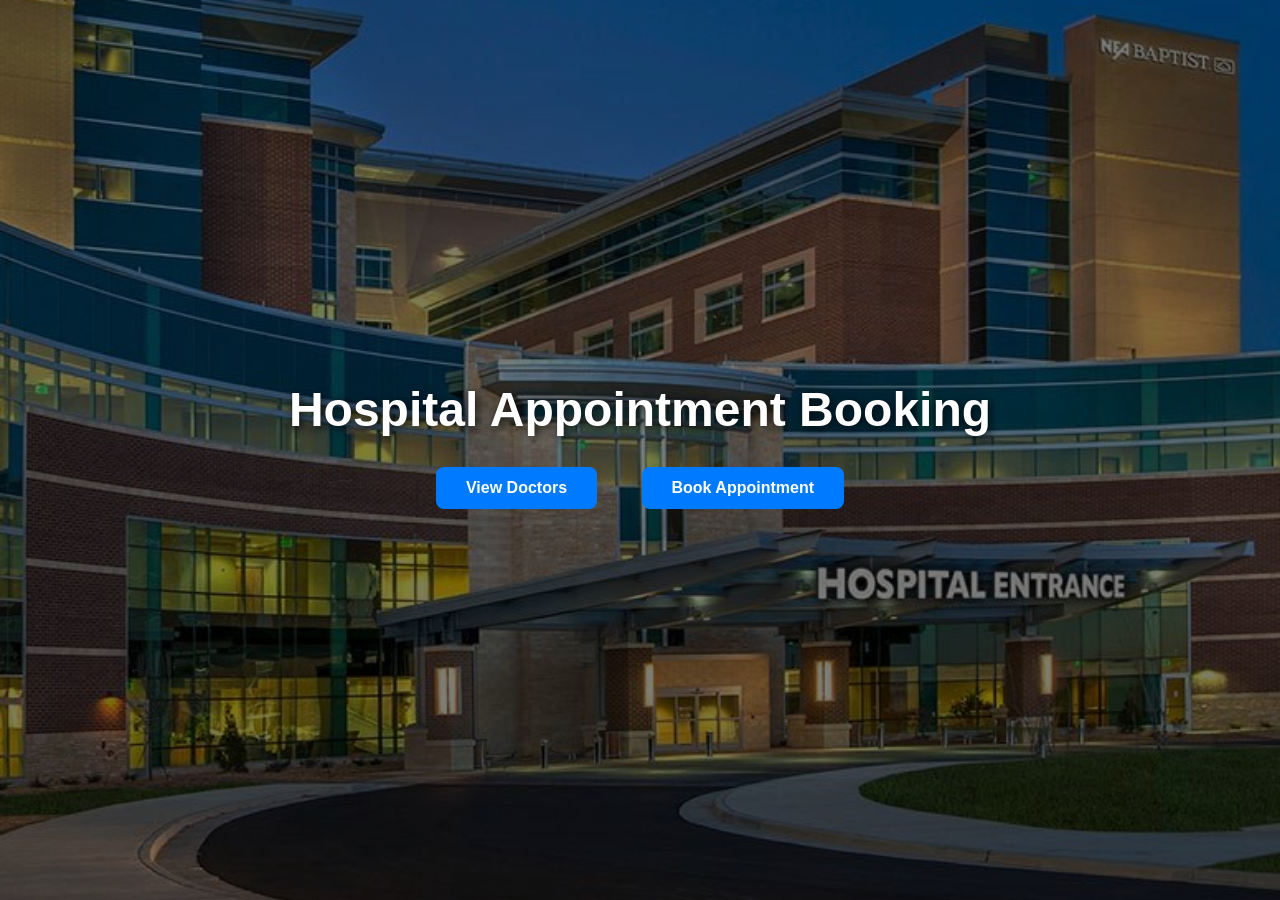
==== index.html @ a74c2abc "Add files via upload" ====
<!DOCTYPE html>
<html lang="en">
<head>
  <meta charset="UTF-8">
  <title>Hospital Appointment Booking</title>
  <link rel="stylesheet" href="css/style.css">
  <style>
    /* Reset some defaults */
    * {
      margin: 0;
      padding: 0;
      box-sizing: border-box;
      font-family: 'Segoe UI', Tahoma, Geneva, Verdana, sans-serif;
    }

    body, html {
      height: 100%;
      width: 100%;
    }

    /* Hero section */
    .hero {
      background: url('852d3ae66e2f216bcc1e074c7e0da8da.jpg') no-repeat center center/cover;
      height: 100vh;
      display: flex;
      justify-content: center;
      align-items: center;
      text-align: center;
      position: relative;
      color: #ffffff;
    }

    /* Overlay for readability */
    .hero::before {
      content: '';
      position: absolute;
      top: 0;
      left: 0;
      width: 100%;
      height: 100%;
      background-color: rgba(0,0,0,0.5); /* dark overlay */
      z-index: 1;
    }

    /* Content inside hero */
    .hero-content {
      position: relative;
      z-index: 2;
    }

    .hero h1 {
      font-size: 3rem;
      margin-bottom: 20px;
      text-shadow: 2px 2px 8px rgba(0,0,0,0.7);
    }

    .hero nav a {
      display: inline-block;
      margin: 10px 20px;
      padding: 12px 30px;
      background-color: #007BFF;
      color: #fff;
      text-decoration: none;
      border-radius: 8px;
      font-weight: bold;
      transition: background 0.3s, transform 0.3s;
    }

    .hero nav a:hover {
      background-color: #0056b3;
      transform: translateY(-3px);
    }
  </style>
</head>
<body>
  <div class="hero">
    <div class="hero-content">
      <h1>Hospital Appointment Booking</h1>
      <nav>
        <a href="doctors.html">View Doctors</a>
        <a href="booking.html">Book Appointment</a>
      </nav>
    </div>
  </div>
</body>
</html>
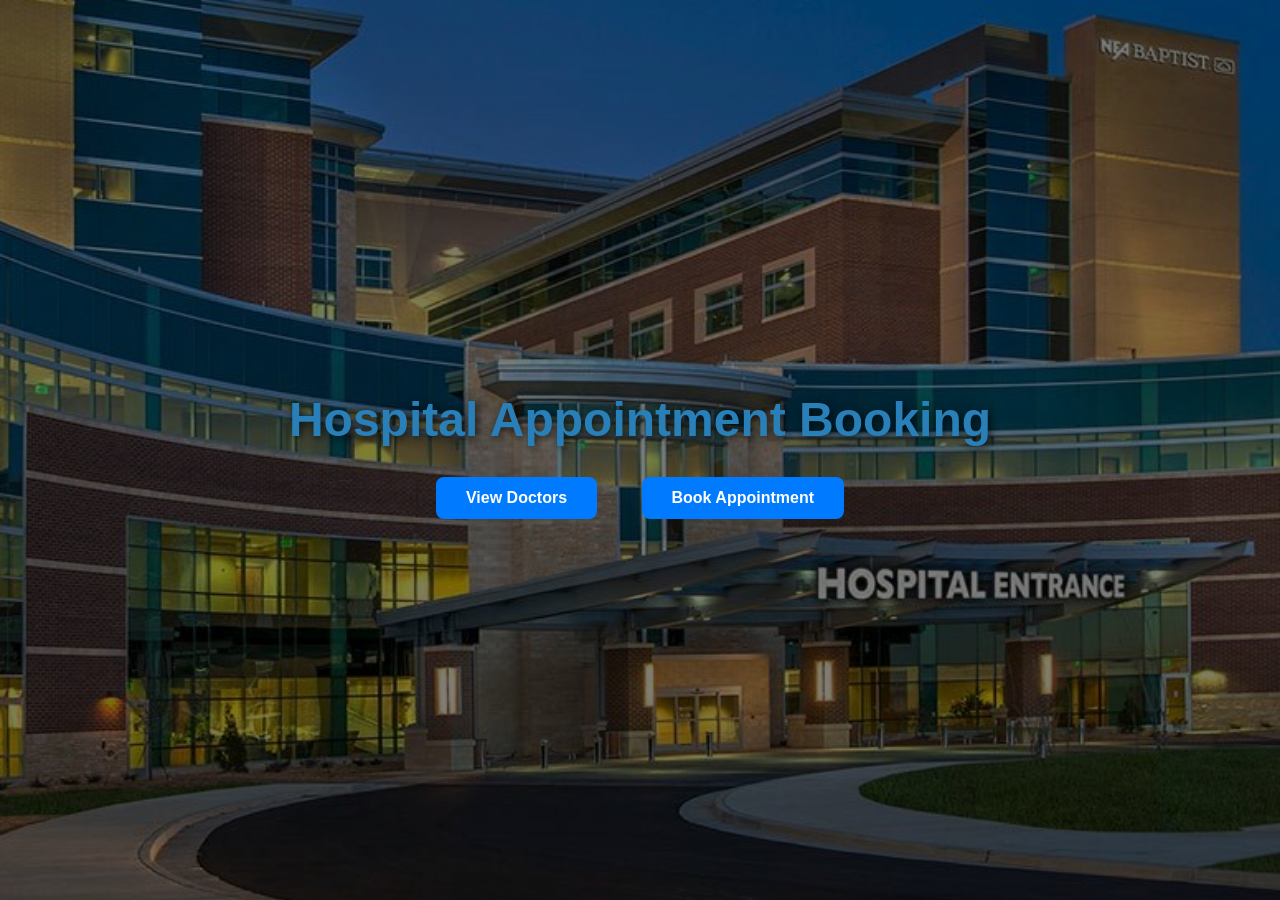
==== commit fa318846: "feat: complete DevOps pipeline setup for Hospital Appointment Booking system" ====
--- a/index.html
+++ b/index.html
@@ -1,86 +1,86 @@
-<!DOCTYPE html>
-<html lang="en">
-<head>
-  <meta charset="UTF-8">
-  <title>Hospital Appointment Booking</title>
-  <link rel="stylesheet" href="css/style.css">
-  <style>
-    /* Reset some defaults */
-    * {
-      margin: 0;
-      padding: 0;
-      box-sizing: border-box;
-      font-family: 'Segoe UI', Tahoma, Geneva, Verdana, sans-serif;
-    }
-
-    body, html {
-      height: 100%;
-      width: 100%;
-    }
-
-    /* Hero section */
-    .hero {
-      background: url('852d3ae66e2f216bcc1e074c7e0da8da.jpg') no-repeat center center/cover;
-      height: 100vh;
-      display: flex;
-      justify-content: center;
-      align-items: center;
-      text-align: center;
-      position: relative;
-      color: #ffffff;
-    }
-
-    /* Overlay for readability */
-    .hero::before {
-      content: '';
-      position: absolute;
-      top: 0;
-      left: 0;
-      width: 100%;
-      height: 100%;
-      background-color: rgba(0,0,0,0.5); /* dark overlay */
-      z-index: 1;
-    }
-
-    /* Content inside hero */
-    .hero-content {
-      position: relative;
-      z-index: 2;
-    }
-
-    .hero h1 {
-      font-size: 3rem;
-      margin-bottom: 20px;
-      text-shadow: 2px 2px 8px rgba(0,0,0,0.7);
-    }
-
-    .hero nav a {
-      display: inline-block;
-      margin: 10px 20px;
-      padding: 12px 30px;
-      background-color: #007BFF;
-      color: #fff;
-      text-decoration: none;
-      border-radius: 8px;
-      font-weight: bold;
-      transition: background 0.3s, transform 0.3s;
-    }
-
-    .hero nav a:hover {
-      background-color: #0056b3;
-      transform: translateY(-3px);
-    }
-  </style>
-</head>
-<body>
-  <div class="hero">
-    <div class="hero-content">
-      <h1>Hospital Appointment Booking</h1>
-      <nav>
-        <a href="doctors.html">View Doctors</a>
-        <a href="booking.html">Book Appointment</a>
-      </nav>
-    </div>
-  </div>
-</body>
-</html>
+<!DOCTYPE html>
+<html lang="en">
+<head>
+  <meta charset="UTF-8">
+  <title>Hospital Appointment Booking</title>
+  <link rel="stylesheet" href="css/style.css">
+  <style>
+    /* Reset some defaults */
+    * {
+      margin: 0;
+      padding: 0;
+      box-sizing: border-box;
+      font-family: 'Segoe UI', Tahoma, Geneva, Verdana, sans-serif;
+    }
+
+    body, html {
+      height: 100%;
+      width: 100%;
+    }
+
+    /* Hero section */
+    .hero {
+      background: url('852d3ae66e2f216bcc1e074c7e0da8da.jpg') no-repeat center center/cover;
+      height: 100vh;
+      display: flex;
+      justify-content: center;
+      align-items: center;
+      text-align: center;
+      position: relative;
+      color: #ffffff;
+    }
+
+    /* Overlay for readability */
+    .hero::before {
+      content: '';
+      position: absolute;
+      top: 0;
+      left: 0;
+      width: 100%;
+      height: 100%;
+      background-color: rgba(0,0,0,0.5); /* dark overlay */
+      z-index: 1;
+    }
+
+    /* Content inside hero */
+    .hero-content {
+      position: relative;
+      z-index: 2;
+    }
+
+    .hero h1 {
+      font-size: 3rem;
+      margin-bottom: 20px;
+      text-shadow: 2px 2px 8px rgba(0,0,0,0.7);
+    }
+
+    .hero nav a {
+      display: inline-block;
+      margin: 10px 20px;
+      padding: 12px 30px;
+      background-color: #007BFF;
+      color: #fff;
+      text-decoration: none;
+      border-radius: 8px;
+      font-weight: bold;
+      transition: background 0.3s, transform 0.3s;
+    }
+
+    .hero nav a:hover {
+      background-color: #0056b3;
+      transform: translateY(-3px);
+    }
+  </style>
+</head>
+<body>
+  <div class="hero">
+    <div class="hero-content">
+      <h1>Hospital Appointment Booking</h1>
+      <nav>
+        <a href="doctors.html">View Doctors</a>
+        <a href="booking.html">Book Appointment</a>
+      </nav>
+    </div>
+  </div>
+</body>
+</html>
--- a/css/style.css
+++ b/css/style.css
@@ -0,0 +1,194 @@
+/* General body styling */
+body {
+  font-family: 'Segoe UI', Tahoma, Geneva, Verdana, sans-serif;
+  margin: 0;
+  padding: 0;
+  background-color: #f0f3f5;
+  color: #2c3e50;
+}
+
+/* Header / banner */
+h1 {
+  text-align: center;
+  margin: 20px 0;
+  font-size: 2em;
+  color: #2980b9;
+}
+
+/* Page headings */
+h2 {
+  text-align: center;
+  margin: 20px 0;
+  color: #34495e;
+}
+
+/* Navigation links */
+a {
+  display: inline-block;
+  margin-top: 20px;
+  text-decoration: none;
+  color: #2980b9;
+  font-weight: bold;
+  transition: 0.3s;
+}
+a:hover { color: #3498db; }
+
+/* Form styling */
+form {
+  display: flex;
+  flex-direction: column;
+  max-width: 450px;
+  margin: 30px auto;
+  padding: 25px;
+  border-radius: 12px;
+  background-color: #ffffff;
+  box-shadow: 0 6px 15px rgba(0,0,0,0.1);
+}
+
+label {
+  margin-top: 15px;
+  font-weight: 600;
+}
+
+input, select {
+  margin-top: 5px;
+  padding: 10px;
+  font-size: 1em;
+  border-radius: 6px;
+  border: 1px solid #bdc3c7;
+  outline: none;
+  transition: 0.3s;
+}
+
+input:focus, select:focus {
+  border-color: #2980b9;
+  box-shadow: 0 0 5px rgba(41,128,185,0.5);
+}
+
+/* Buttons */
+button {
+  margin-top: 25px;
+  padding: 12px;
+  font-size: 1em;
+  border: none;
+  border-radius: 8px;
+  background-color: #2980b9;
+  color: white;
+  cursor: pointer;
+  transition: 0.3s;
+}
+
+button:hover {
+  background-color: #3498db;
+  box-shadow: 0 6px 12px rgba(0,0,0,0.2);
+}
+
+/* Appointment list */
+ul {
+  list-style: none;
+  padding: 0;
+  max-width: 650px;
+  margin: 30px auto;
+}
+
+li {
+  display: flex;
+  justify-content: space-between;
+  align-items: center;
+  background-color: #ffffff;
+  margin: 10px 0;
+  padding: 15px 20px;
+  border-radius: 12px;
+  box-shadow: 0 6px 12px rgba(0,0,0,0.05);
+  transition: 0.3s;
+}
+
+li:hover {
+  transform: translateY(-2px);
+  box-shadow: 0 8px 16px rgba(0,0,0,0.1);
+}
+
+/* Cancel buttons */
+ul li button {
+  padding: 6px 12px;
+  font-size: 0.9em;
+  border-radius: 6px;
+  border: none;
+  background-color: #e74c3c;
+  color: white;
+  cursor: pointer;
+  transition: 0.3s;
+}
+
+ul li button:hover {
+  background-color: #c0392b;
+  box-shadow: 0 4px 8px rgba(0,0,0,0.2);
+}
+
+/* Doctor grid for doctors.html */
+.doctor-grid {
+  display: grid;
+  grid-template-columns: repeat(auto-fit, minmax(180px, 1fr));
+  gap: 20px;
+  max-width: 900px;
+  margin: 30px auto;
+}
+
+.doctor-card {
+  background: #ffffff;
+  border-radius: 12px;
+  padding: 20px;
+  text-align: center;
+  box-shadow: 0 6px 15px rgba(0,0,0,0.1);
+  transition: transform 0.3s, box-shadow 0.3s;
+}
+
+.doctor-card:hover {
+  transform: translateY(-5px) scale(1.03);
+  box-shadow: 0 10px 20px rgba(0,0,0,0.2);
+}
+
+.doctor-card h3 {
+  margin: 10px 0 5px 0;
+}
+
+.doctor-card .specialty {
+  display: inline-block;
+  padding: 5px 10px;
+  border-radius: 20px;
+  background: #2980b9;
+  color: white;
+  font-size: 0.9em;
+  margin-bottom: 10px;
+}
+
+.doctor-card button {
+  padding: 8px 12px;
+  border: none;
+  border-radius: 6px;
+  background-color: #27ae60;
+  color: white;
+  cursor: pointer;
+  transition: 0.3s;
+}
+
+.doctor-card button:hover {
+  background-color: #2ecc71;
+  box-shadow: 0 4px 10px rgba(0,0,0,0.2);
+}
+
+/* Responsive adjustments */
+@media (max-width: 500px) {
+  form, ul, .doctor-grid {
+    width: 90%;
+    padding: 15px;
+  }
+  li {
+    flex-direction: column;
+    align-items: flex-start;
+  }
+  ul li button {
+    margin-top: 10px;
+    align-self: flex-end;
+  }
+}
